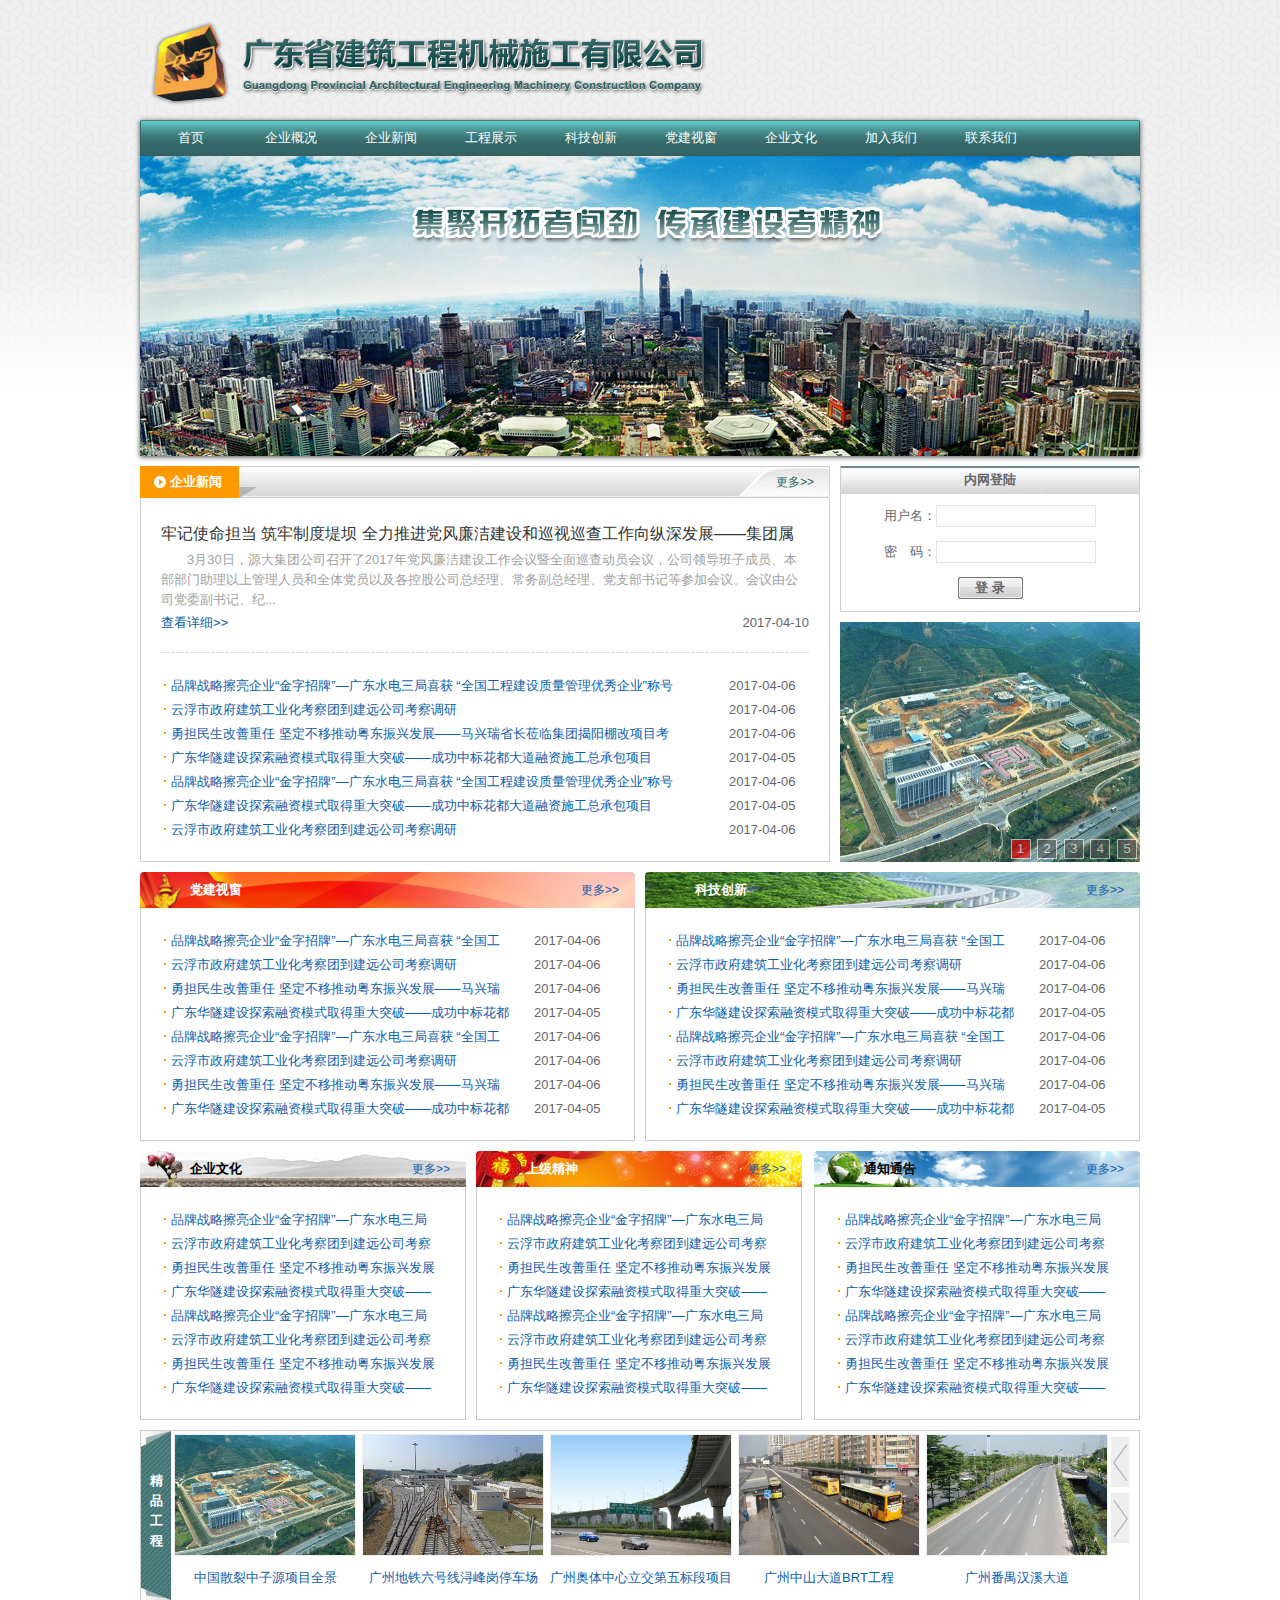
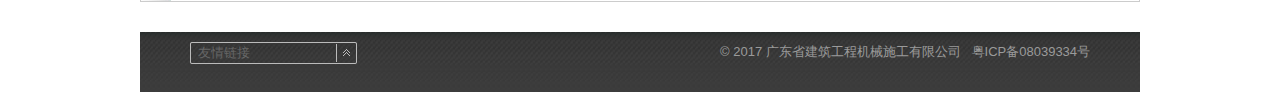
==== index.html @ 7eee15f2 "0510" ====
﻿<!DOCTYPE html>
<html>
<head>
    <title></title>
	<meta charset="utf-8" />
    <link href="css/normalize.css" rel="stylesheet" />
    <link href="css/style.css" rel="stylesheet" />

    <link href="nivoslider/nivo-slider.css" rel="stylesheet" />
    <link href="nivoslider/themes/default/default.css" rel="stylesheet" />
</head>
<body>
    <div class="page_head">
        <div class="logo"><img src="img/logo.png" alt="" /></div>
        <div class="clear"></div>
    </div>

    <div class="page_nav">
        <ul id="nav">
            <li class="li01"><a href="javascript:void();" class="link01">首页</a></li>
            <li class="li01">
                <a href="javascript:void();" class="link01">企业概况</a>
                <ul class="ul02">
                    <li class="li02"><a href="javascript:void();" class="link02">二级导航01</a></li>
                    <li class="li02"><a href="javascript:void();" class="link02">二级导航02</a></li>
                    <li class="li02">
                        <a href="javascript:void();" class="link02">二级导航03</a>
                        <ul class="ul03">
                            <li class="li03"><a href="javascript:void();" class="link03">三级导航01</a></li>
                            <li class="li03"><a href="javascript:void();" class="link03">三级导航02</a></li>
                            <li class="li03"><a href="javascript:void();" class="link03">三级导航03</a></li>
                        </ul>
                    </li>
                    <li class="li02"><a href="javascript:void();" class="link02">二级导航04</a></li>
                </ul>
            </li>
            <li class="li01">
                <a href="javascript:void();" class="link01">企业新闻</a>
                <ul class="ul02">
                    <li class="li02"><a href="javascript:void();" class="link02">二级导航01</a></li>
                    <li class="li02"><a href="javascript:void();" class="link02">二级导航02</a></li>
                    <li class="li02">
                        <a href="javascript:void();" class="link02">二级导航03</a>
                        <ul class="ul03">
                            <li class="li03"><a href="javascript:void();" class="link03">三级导航01</a></li>
                            <li class="li03"><a href="javascript:void();" class="link03">三级导航02</a></li>
                            <li class="li03"><a href="javascript:void();" class="link03">三级导航03</a></li>
                        </ul>
                    </li>
                    <li class="li02"><a href="javascript:void();" class="link02">二级导航04</a></li>
                </ul>
            </li>
            <li class="li01"><a href="javascript:void();" class="link01">工程展示</a></li>
            <li class="li01"><a href="javascript:void();" class="link01">科技创新</a></li>
            <li class="li01"><a href="javascript:void();" class="link01">党建视窗</a></li>
            <li class="li01"><a href="javascript:void();" class="link01">企业文化</a></li>
            <li class="li01"><a href="javascript:void();" class="link01">加入我们</a></li>
            <li class="li01"><a href="javascript:void();" class="link01">联系我们</a></li>
        </ul>
    </div>

    <div class="index_banner theme-default">
        <div id="slider" class="nivoSlider">
            <a href="javascript:void();" class="nivo-imageLink"><img src="img/lad01.jpg" alt="" title="" class="index_bannerimg" /></a>
            <a href="javascript:void();" class="nivo-imageLink"><img src="img/lad02.jpg" alt="" title="" class="index_bannerimg" /></a>
            <a href="javascript:void();" class="nivo-imageLink"><img src="img/lad03.jpg" alt="" title="" class="index_bannerimg" /></a>
        </div>
    </div>

    <div class="wdiv10">
        <div class="col690 f_left">

            <div class="index_part01">
                <div class="index_title01">
                    <h5 class="title01"><span>企业新闻</span></h5>
                    <p class="more"><a href="javascript:void();">更多&gt;&gt;</a></p>
                    <div class="clear"></div>
                </div>

                <div class="index_content01">

                    <div class="index_topnews">
                        <h5><a href="javascript:void();" title="牢记使命担当  筑牢制度堤坝 全力推进党风廉洁建设和巡视巡查工作向纵深发展——集团属下源大集团公司召开2017年党风廉洁建设工作会议">牢记使命担当  筑牢制度堤坝 全力推进党风廉洁建设和巡视巡查工作向纵深发展——集团属下源大集团公司召开2017年党风廉洁建设工作会议</a></h5>
                        <p class="sub">3月30日，源大集团公司召开了2017年党风廉洁建设工作会议暨全面巡查动员会议，公司领导班子成员、本部部门助理以上管理人员和全体党员以及各控股公司总经理、常务副总经理、党支部书记等参加会议。会议由公司党委副书记、纪...</p>
                        <div class="more">
                            <a href="javascript:void();">查看详细&gt;&gt;</a>
                            <span>2017-04-10</span>
                            <div class="clear"></div>
                        </div>
                    </div>

                    <ul class="index_newslist01">
                        <li><span>2017-04-06</span><a href="javascript:void();">品牌战略擦亮企业“金字招牌”—广东水电三局喜获 “全国工程建设质量管理优秀企业”称号</a></li>
                        <li><span>2017-04-06</span><a href="javascript:void();">云浮市政府建筑工业化考察团到建远公司考察调研</a></li>
                        <li><span>2017-04-06</span><a href="javascript:void();">勇担民生改善重任  坚定不移推动粤东振兴发展——马兴瑞省长莅临集团揭阳棚改项目考察调研</a></li>
                        <li><span>2017-04-05</span><a href="javascript:void();">广东华隧建设探索融资模式取得重大突破——成功中标花都大道融资施工总承包项目</a></li>
                        <li><span>2017-04-06</span><a href="javascript:void();">品牌战略擦亮企业“金字招牌”—广东水电三局喜获 “全国工程建设质量管理优秀企业”称号</a></li>
                        <li><span>2017-04-05</span><a href="javascript:void();">广东华隧建设探索融资模式取得重大突破——成功中标花都大道融资施工总承包项目</a></li>
                        <li><span>2017-04-06</span><a href="javascript:void();">云浮市政府建筑工业化考察团到建远公司考察调研</a></li>
                    </ul>

                </div>
            </div>

        </div>

        <div class="col300 f_right">

            <div class="login">
                <div class="title01">内网登陆</div>
                <form action="internal/chk.asp?a=login" method="post" target="_blank"><div class="lable">用户名：<input type="text" name="username" class="input"></div><div class="lable">密　码：<input type="password" name="password" class="input"></div><div class="lable"><input type="submit" value="登 录" class="button"></div></form>
            </div>

            <div id="flash_slider">
                <div class="viewport">
                    <ul class="overview">
                        <li><a href="javascript:void();"><img src="Upload/p1.jpg" alt=""><span>中国散裂中子源项目全景</span></a></li>
                        <li><a href="javascript:void();"><img src="Upload/p2.jpg" alt=""><span>广州地铁六号线浔峰岗停车场</span></a></li>
                        <li><a href="javascript:void();"><img src="Upload/p3.jpg" alt=""><span>广州奥体中心立交第五标段项目</span></a></li>
                        <li><a href="javascript:void();"><img src="Upload/p4.jpg" alt=""><span>广州中山大道BRT工程</span></a></li>
                        <li><a href="javascript:void();"><img src="Upload/p6.jpg" alt=""><span>广州番禺汉溪大道</span></a></li>
                    </ul>
                </div>
                <ul class="bullets">
                    <li><a href="#" class="bullet active" data-slide="0">1</a></li>
                    <li><a href="#" class="bullet" data-slide="1">2</a></li>
                    <li><a href="#" class="bullet" data-slide="2">3</a></li>
                    <li><a href="#" class="bullet" data-slide="3">4</a></li>
                    <li><a href="#" class="bullet" data-slide="4">5</a></li>
                </ul>
            </div>

        </div>

        <div class="clear"></div>
    </div>

    <div class="wdiv10">
        <div class="col485 f_left">
            <div class="index_part01">
                <div class="index_title02">
                    <h5 class="title01"><span>党建视窗</span></h5>
                    <p class="more"><a href="javascript:void();">更多&gt;&gt;</a></p>
                    <div class="clear"></div>
                </div>
                <div class="index_content01">
                    <ul class="index_newslist02">
                        <li><span>2017-04-06</span><a href="javascript:void();">品牌战略擦亮企业“金字招牌”—广东水电三局喜获 “全国工程建设质量管理优秀企业”称号</a></li>
                        <li><span>2017-04-06</span><a href="javascript:void();">云浮市政府建筑工业化考察团到建远公司考察调研</a></li>
                        <li><span>2017-04-06</span><a href="javascript:void();">勇担民生改善重任  坚定不移推动粤东振兴发展——马兴瑞省长莅临集团揭阳棚改项目考察调研</a></li>
                        <li><span>2017-04-05</span><a href="javascript:void();">广东华隧建设探索融资模式取得重大突破——成功中标花都大道融资施工总承包项目</a></li>
                        <li><span>2017-04-06</span><a href="javascript:void();">品牌战略擦亮企业“金字招牌”—广东水电三局喜获 “全国工程建设质量管理优秀企业”称号</a></li>
                        <li><span>2017-04-06</span><a href="javascript:void();">云浮市政府建筑工业化考察团到建远公司考察调研</a></li>
                        <li><span>2017-04-06</span><a href="javascript:void();">勇担民生改善重任  坚定不移推动粤东振兴发展——马兴瑞省长莅临集团揭阳棚改项目考察调研</a></li>
                        <li><span>2017-04-05</span><a href="javascript:void();">广东华隧建设探索融资模式取得重大突破——成功中标花都大道融资施工总承包项目</a></li>
                    </ul>
                </div>
            </div>
        </div>

        <div class="col485 f_right">
            <div class="index_part01">
                <div class="index_title02 index_title_kejichuangxin">
                    <h5 class="title01"><span>科技创新</span></h5>
                    <p class="more"><a href="javascript:void();">更多&gt;&gt;</a></p>
                    <div class="clear"></div>
                </div>
                <div class="index_content01">
                    <ul class="index_newslist02">
                        <li><span>2017-04-06</span><a href="javascript:void();">品牌战略擦亮企业“金字招牌”—广东水电三局喜获 “全国工程建设质量管理优秀企业”称号</a></li>
                        <li><span>2017-04-06</span><a href="javascript:void();">云浮市政府建筑工业化考察团到建远公司考察调研</a></li>
                        <li><span>2017-04-06</span><a href="javascript:void();">勇担民生改善重任  坚定不移推动粤东振兴发展——马兴瑞省长莅临集团揭阳棚改项目考察调研</a></li>
                        <li><span>2017-04-05</span><a href="javascript:void();">广东华隧建设探索融资模式取得重大突破——成功中标花都大道融资施工总承包项目</a></li>
                        <li><span>2017-04-06</span><a href="javascript:void();">品牌战略擦亮企业“金字招牌”—广东水电三局喜获 “全国工程建设质量管理优秀企业”称号</a></li>
                        <li><span>2017-04-06</span><a href="javascript:void();">云浮市政府建筑工业化考察团到建远公司考察调研</a></li>
                        <li><span>2017-04-06</span><a href="javascript:void();">勇担民生改善重任  坚定不移推动粤东振兴发展——马兴瑞省长莅临集团揭阳棚改项目考察调研</a></li>
                        <li><span>2017-04-05</span><a href="javascript:void();">广东华隧建设探索融资模式取得重大突破——成功中标花都大道融资施工总承包项目</a></li>
                    </ul>
                </div>
            </div>
        </div>

        <div class="clear"></div>
    </div>

    <div class="wdiv10">
        <div class="col320 f_left">
            <div class="index_part01">
                <div class="index_title02 index_title_qiyewenhua">
                    <h5 class="title01"><span>企业文化</span></h5>
                    <p class="more"><a href="javascript:void();">更多&gt;&gt;</a></p>
                    <div class="clear"></div>
                </div>
                <div class="index_content01">
                    <ul class="index_newslist03">
                        <li><a href="javascript:void();">品牌战略擦亮企业“金字招牌”—广东水电三局喜获 “全国工程建设质量管理优秀企业”称号</a></li>
                        <li><a href="javascript:void();">云浮市政府建筑工业化考察团到建远公司考察调研</a></li>
                        <li><a href="javascript:void();">勇担民生改善重任  坚定不移推动粤东振兴发展——马兴瑞省长莅临集团揭阳棚改项目考察调研</a></li>
                        <li><a href="javascript:void();">广东华隧建设探索融资模式取得重大突破——成功中标花都大道融资施工总承包项目</a></li>
                        <li><a href="javascript:void();">品牌战略擦亮企业“金字招牌”—广东水电三局喜获 “全国工程建设质量管理优秀企业”称号</a></li>
                        <li><a href="javascript:void();">云浮市政府建筑工业化考察团到建远公司考察调研</a></li>
                        <li><a href="javascript:void();">勇担民生改善重任  坚定不移推动粤东振兴发展——马兴瑞省长莅临集团揭阳棚改项目考察调研</a></li>
                        <li><a href="javascript:void();">广东华隧建设探索融资模式取得重大突破——成功中标花都大道融资施工总承包项目</a></li>
                    </ul>
                </div>
            </div>
        </div>

        <div class="col320 f_left_2">
            <div class="index_part01">
                <div class="index_title02 index_title_shangjijingshen">
                    <h5 class="title01"><span>上级精神</span></h5>
                    <p class="more"><a href="javascript:void();">更多&gt;&gt;</a></p>
                    <div class="clear"></div>
                </div>
                <div class="index_content01">
                    <ul class="index_newslist03">
                        <li><a href="javascript:void();">品牌战略擦亮企业“金字招牌”—广东水电三局喜获 “全国工程建设质量管理优秀企业”称号</a></li>
                        <li><a href="javascript:void();">云浮市政府建筑工业化考察团到建远公司考察调研</a></li>
                        <li><a href="javascript:void();">勇担民生改善重任  坚定不移推动粤东振兴发展——马兴瑞省长莅临集团揭阳棚改项目考察调研</a></li>
                        <li><a href="javascript:void();">广东华隧建设探索融资模式取得重大突破——成功中标花都大道融资施工总承包项目</a></li>
                        <li><a href="javascript:void();">品牌战略擦亮企业“金字招牌”—广东水电三局喜获 “全国工程建设质量管理优秀企业”称号</a></li>
                        <li><a href="javascript:void();">云浮市政府建筑工业化考察团到建远公司考察调研</a></li>
                        <li><a href="javascript:void();">勇担民生改善重任  坚定不移推动粤东振兴发展——马兴瑞省长莅临集团揭阳棚改项目考察调研</a></li>
                        <li><a href="javascript:void();">广东华隧建设探索融资模式取得重大突破——成功中标花都大道融资施工总承包项目</a></li>
                    </ul>
                </div>
            </div>
        </div>

        <div class="col320 f_right">
            <div class="index_part01">
                <div class="index_title02 index_title_tongzhitonggao">
                    <h5 class="title01"><span>通知通告</span></h5>
                    <p class="more"><a href="javascript:void();">更多&gt;&gt;</a></p>
                    <div class="clear"></div>
                </div>
                <div class="index_content01">
                    <ul class="index_newslist03">
                        <li><a href="javascript:void();">品牌战略擦亮企业“金字招牌”—广东水电三局喜获 “全国工程建设质量管理优秀企业”称号</a></li>
                        <li><a href="javascript:void();">云浮市政府建筑工业化考察团到建远公司考察调研</a></li>
                        <li><a href="javascript:void();">勇担民生改善重任  坚定不移推动粤东振兴发展——马兴瑞省长莅临集团揭阳棚改项目考察调研</a></li>
                        <li><a href="javascript:void();">广东华隧建设探索融资模式取得重大突破——成功中标花都大道融资施工总承包项目</a></li>
                        <li><a href="javascript:void();">品牌战略擦亮企业“金字招牌”—广东水电三局喜获 “全国工程建设质量管理优秀企业”称号</a></li>
                        <li><a href="javascript:void();">云浮市政府建筑工业化考察团到建远公司考察调研</a></li>
                        <li><a href="javascript:void();">勇担民生改善重任  坚定不移推动粤东振兴发展——马兴瑞省长莅临集团揭阳棚改项目考察调研</a></li>
                        <li><a href="javascript:void();">广东华隧建设探索融资模式取得重大突破——成功中标花都大道融资施工总承包项目</a></li>
                    </ul>
                </div>
            </div>
        </div>

        <div class="clear"></div>
    </div>

    <div id="index_project" class="wdiv10">
        <div class="more">
            <a href="javascript:void();">精品工程</a>
        </div>
        <div id="product_carousel">
            <div class="viewport">
                <ul class="overview">
                    <li><a href="javascript:void();"><img src="Upload/p1.jpg" alt=""><span>中国散裂中子源项目全景</span></a></li>
                    <li><a href="javascript:void();"><img src="Upload/p2.jpg" alt=""><span>广州地铁六号线浔峰岗停车场</span></a></li>
                    <li><a href="javascript:void();"><img src="Upload/p3.jpg" alt=""><span>广州奥体中心立交第五标段项目</span></a></li>
                    <li><a href="javascript:void();"><img src="Upload/p4.jpg" alt=""><span>广州中山大道BRT工程</span></a></li>
                    <li><a href="javascript:void();"><img src="Upload/p6.jpg" alt=""><span>广州番禺汉溪大道</span></a></li>
                </ul>
            </div>
            <div class="product_btn">
                <a class="buttons prev" href="javascript:void();"></a>
                <a class="buttons next" href="javascript:void();"></a>
            </div>
            <div class="clear"></div>
        </div>
        <div class="clear"></div>
    </div>

    <div class="page_footer">
        <div class="wdiv">
            <div class="footerLink">
                <span>友情链接</span>
                <div class="footerLinkCon" style="display: none;">
                    <ul>
                        <li>
                            <a href="http://www.gdinst.com/" target="_blank">广东省工业设备安装公司</a>
                        </li>

                        <li>
                            <a href="http://www.coc.gov.cn/" target="_blank">住房和城乡建设部中国建造师网</a>
                        </li>

                        <li>
                            <a href="http://www.gdrst.gov.cn/" target="_blank">广东省人力资源和社会保障厅</a>
                        </li>

                        <li>
                            <a href="http://www.pinganka.com/" target="_blank">广东省建筑业协会平安卡管理系统</a>
                        </li>

                        <li>
                            <a href="http://www.gzcc.gov.cn/" target="_blank">广州城市建设</a>
                        </li>

                        <li>
                            <a href="http://www.gzlss.gov.cn/sbjjzx/" target="_blank">广州市社会保险基金管理中心</a>
                        </li>

                        <li>
                            <a href="http://www.gdsi.gov.cn/html/" target="_blank">广东省社会保险基金管理局</a>
                        </li>

                        <li>
                            <a href="http://www.gdkszx.com.cn/" target="_blank">广东省专业技术资格考试中心</a>
                        </li>

                        <li>
                            <a href="http://www.gzmcg.com/" target="_blank">广州市建筑集团有限公司</a>
                        </li>

                        <li>
                            <a href="http://www.gdcic.net/" target="_blank">广东建设信息网</a>
                        </li>

                        <li>
                            <a href="http://www.gdceg.com/" target="_blank">广东省建筑工程集团有限公司</a>
                        </li>

                        <li>
                            <a href="http://219.136.222.219/cms/wz/view/index.jsp?siteId=1" target="_blank">广州建设工程交易中心</a>
                        </li>

                        <li>
                            <a href="http://www.gdmgolf.com/" target="_blank">高尔夫专业建造公司</a>
                        </li>
                    </ul>
                </div>
            </div>
            <div class="copyright">
                &copy; 2017 广东省建筑工程机械施工有限公司 &nbsp; <a href="http://www.miitbeian.gov.cn/" style="color:#9a9a9a" target="_blank">粤ICP备08039334号</a>
            </div>
            <div class="clear"></div>
        </div>
    </div>


    <script type="text/javascript" src="js/jquery.min.js"></script>
    <script src="nivoslider/jquery.nivo.slider.js"></script>
    <script type="text/javascript" src="js/jquery.tinycarousel.js"></script>
    <script type="text/javascript" src="js/fun.js"></script>

    <script type="text/javascript" src="js/index.js"></script>
</body>
</html>
---- css/style.css ----
﻿/*! Product by Wu Jun Xing */

body, div, dl, dt, dd, ul, ol, li, h1, h2, h3, h4, h5, h6, form, input, textarea, p, th, td, span{ margin:0; padding:0;}
body{font-family: Arial,"Microsoft YaHei","微软雅黑","宋体"; font-size:13px; line-height:2; color:#666; background-color:White;}
body{background-image:url(../img/bg.jpg); background-position:left top; background-repeat:repeat-x;}
a{text-decoration:none; color:#0D5EAD;}
a:hover{ text-decoration:underline; }

img {border:0;}
table, img, hr, .mceItemAnchor {cursor:default}
table td, table th {cursor:text}
ins {border-bottom:1px solid green; text-decoration: none; color:green}
del {color:red; text-decoration:line-through}
cite {border-bottom:1px dashed blue}
acronym {border-bottom:1px dotted #CCC; cursor:help}
abbr {border-bottom:1px dashed #CCC; cursor:help}
li {list-style: none outside none;}
table {border-collapse: collapse;border-spacing:0;}

.clear{ clear:both;}
.wdiv{ width:1000px; margin:0px auto;}
.wdiv10{ width:1000px; margin:10px auto;}
.f_left{float:left;}
.f_right{float:right;}
.f_left20{float:left; margin-left:20px;}
.f_left_2{float:left; margin-left:10px;}

.page_head{
    width:1000px; height:120px; margin:0 auto;
}
.page_head .logo{
    float:left; height:100px; padding-top:10px;
}
.page_head .logo img{
    height:100px;
}
.page_head .links{
    float:right; border:1px solid #dedede; border-top:none; background-color:#fff; padding:0 10px;
    border-radius:0px 0px 10px 12px;
}
.page_head .links a,.page_head .links span{
    margin:0 2px; font-size:12px;
}
.page_head .links a{
    color:#9a9a9a;
}
.page_head .links span{
    color:#aaa;
}

.page_nav{
    width:1000px; height:36px; margin:0 auto; background-color:#336666;
    background-image:url(../img/nav.jpg); box-shadow:0px 1px 5px 0px #4a4a4a;
}
#nav{
    display:block; z-index:99; margin-left:1px;
}
#nav .ul02{
    display:none; position:absolute; left:0px; top:36px; z-index:100; padding:10px 0px;
    background-color:#386c6c;
}
#nav .ul03{
    display:none; position:absolute; left:110px; top:0px; z-index:101;
    background-color:#4c8080;
}
#nav .li01{
    display:block; height:36px; width:100px; float:left; position:relative;
}
#nav .link01{
    display:block; height:36px; width:100px; color:#fff; font-size:13px; text-align:center; line-height:36px;
}
#nav .link01:hover{
    color:#ff9900; text-decoration:none; background-color:#336666;
}
#nav .li02{
    display:block; height:30px; width:110px; position:relative;
}
#nav .link02{
    display:block; height:30px; width:100px; padding-left:10px; overflow:hidden; color:#fff; font-size:12px; line-height:30px;
}
#nav .link02:hover{
    background-color:#4c8080;
}
#nav .link02_hover{
    background-color:#4c8080;
}
#nav .li03{
    display:block; width:110px; height:30px;
}
#nav .link03{
    display:block; width:100px; height:30px; padding-left:10px; overflow:hidden; color:#fff; font-size:12px; line-height:30px;
}
#nav .link03:hover{
}

.page_footer{
    width:1000px; background-color:#2a2a2a; margin:0 auto; padding-bottom:20px; margin-top:30px;
    background-image:url(../img/footer_bg.jpg);
}

.page_footer .footerLink{
    width:167px; height:22px; line-height:22px; background:url(../img/footerlinks.png) no-repeat; float:left; margin-left:50px; margin-top:10px; position:relative; z-index:199; cursor:pointer;
}
.footerLink span{ padding-left:8px;}
.footerLinkCon{ width:143px; padding:12px; background:#fff; border:1px solid #e7e7e7; border-radius:2px; position:absolute; bottom:22px; left:0; display:none; }
.footerLinkCon a{ display:inline-block; width:143px; font:12px/18px "微软雅黑"; color:#336666; padding:3px 0 3px 10px; background:url(../img/list01.png) no-repeat left 10px; }
.footerLinkCon a:hover{ color:#ff9900; background:url(../img/list01_on.png) no-repeat left 10px}

.page_footer .copyright{
    width:400px; height:40px; float:right; line-height:40px; color:#9a9a9a; margin-right:20px;
}


/* index */
.index_banner{
    width:1000px; height:300px; margin:0 auto;
}
.index_bannerimg{
    width:1000px; height:300px;
}

.col690{
    width:690px;
}
.col300{
    width:300px;
}
.col485{
    width:480px;
}
.col485{
    width:495px;
}
.col320{
    width:326px;
}

.index_part01{
}
.index_title01{
    height:32px; position:relative;
    background-image:url(../img/title01_02.jpg); background-position:right bottom; background-repeat:repeat-x;
}
.index_title01 .title01{
    display:block; float:left; padding-left:10px; padding-right:40px; height:32px; color:#ffffff; font-weight:bold; font-size:13px; line-height:32px;
    background-image:url(../img/title01_01.jpg); background-position:right bottom; background-repeat:no-repeat;
}
.index_title01 .title01 span{
    display:block; height:32px; padding-left:20px; background-image:url(../img/title01_01.jpg); background-position:left center;
}
.index_title01 .more{
    display:block; float:right; margin-right:16px;
}
.index_title01 .more a{
    font-size:12px;  line-height:32px; display:block; color:#336666;
}
.index_content01{
    padding:20px; border:1px solid #ccc; border-top:none;
}

.index_title02{
    height:36px;
    background-image: url(../img/title02.jpg);
    background-position: left bottom;
    background-repeat: repeat-x;
    border-radius:4px 4px 0 0;
    border-bottom:none;
}
.index_title02 .title01{
    display:block; float:left; padding-left:10px; padding-right:40px; height:36px; color:#fff; font-weight:bold; font-size:13px; line-height:36px;
}
.index_title02 .title01 span{
    display:block; height:36px; padding-left:40px;
}
.index_title02 .more{
    display:block; float:right; margin-right:16px;
}
.index_title02 .more a{
    font-size:12px;  line-height:36px; display:block;
}
.index_title_kejichuangxin{
    background-image: url(../img/title_kejichuangxin.jpg);
}
.index_title_qiyewenhua{
    background-image: url(../img/title_qiyewenhua.jpg);
}
.index_title_qiyewenhua .title01 span{
    color:#000;
}
.index_title_shangjijingshen{
    background-image: url(../img/title_shangjijingshen.jpg);
}
.index_title_tongzhitonggao{
    background-image: url(../img/title_tongzhitonggao.jpg);
}
.index_title_tongzhitonggao .title01 span{
    color:#000;
}


.index_topnews{
    border-bottom:1px dashed #cedbe4; padding-bottom:16px; margin-bottom:20px;
}
.index_topnews h5{
    height:32px; overflow:hidden; 
}
.index_topnews h5 a{
    line-height:32px; font-size:16px; color:#333; font-weight:normal;
}
.index_topnews .sub{
    height:60px; line-height:20px; text-indent:2em; color:#a0a0a0;
}
.index_topnews .more{
    height:26px; line-height:26px;
}
.index_topnews .more a{
    display:block; float:left;
}
.index_topnews .more span{
    display:block; float:right;
}

.index_newslist01{

}
.index_newslist01 li{
    height:24px; padding-left:10px; overflow:hidden; background-image:url(../img/list_point.gif); background-position:left top; background-repeat:no-repeat;
}
.index_newslist01 span{
    display:block; width:80px; height:24px; overflow:hidden; float:right;
}
.index_newslist01 a{
    display:block; width:510px; height:24px; overflow:hidden; float:left; 
}

.index_newslist02{

}
.index_newslist02 li{
    height:24px; padding-left:10px; overflow:hidden; background-image:url(../img/list_point.gif); background-position:left top; background-repeat:no-repeat;
}
.index_newslist02 span{
    display:block; width:80px; height:24px; overflow:hidden; float:right;
}
.index_newslist02 a{
    display:block; width:340px; height:24px; overflow:hidden; float:left; 
}

.index_newslist03{

}
.index_newslist03 li{
    height:24px; padding-left:10px; overflow:hidden; background-image:url(../img/list_point.gif); background-position:left top; background-repeat:no-repeat;
}
.index_newslist03 a{
    display:block; width:265px; height:24px; overflow:hidden; float:left; 
}

/* log in */
.login{
    border:1px solid #ccc; border-top:none;
}
.login .title01{
    height:28px; line-height:28px; font-weight:bold; color:#666; text-align:center;
    background:url(../img/title_login.jpg) repeat-x;
}
.login .lable{
    margin: 7px 0px;
    text-align: center;
    color: #666;
    line-height: 29px;
}
.login .input{
    width: 158px;
    height: 20px;
    border: 1px solid #E3E3E3;
    color: #666;
}
.login .button{
    background: url(../img/form_but.gif) no-repeat;
    width: 65px;
    height: 22px;
    border: none;
    font-weight: bold;
    color: #666;
    margin-bottom: 5px;
    line-height: 22px;
}

/* flash */
#flash_slider{
    width:300px; height:240px; margin-top:10px; position:relative;
}
#flash_slider .viewport {
        position:relative; width:300px; height:240px; overflow:hidden;
    }
    #flash_slider .overview{
        position:absolute; left:0px; top:0px;
    }
    #flash_slider .overview li{
        display:block; width:300px; height:240px; overflow:hidden; float:left; text-align:center;
    }
    #flash_slider .overview li img{
        display:block; width:300px; height:240px;
    }
    #flash_slider .bullets{
        position:absolute; right:0px; bottom:0px;
    }
    #flash_slider .bullets li{
        display:inline-block; margin-right:3px;
        /* for IE */
  filter:alpha(opacity=60);
  /* CSS3 standard */
  opacity:0.6;
    }
    #flash_slider .bullets li a{
        display:inline-block; width:18px; height:18px; text-align:center; background-color:#555; line-height:18px;
        border:1px solid #fff; color:#fff;
    }
    #flash_slider .bullets li .active{
        background-color:red;
    }
/*product*/
#index_project {
    width:998px; border:1px solid #ccc;
}
#index_project .more{
    float:left; width:30px; height:170px;
    background-image:url(../img/iproject.jpg);
    background-position:right center; background-repeat:no-repeat;
}
#index_project .more a{
    display:block; width:20px; padding:0px 5px; margin-top:40px; color:#fff; line-height:20px; text-align:center; font-weight:bold;
}
#product_carousel{
    float:left; width:968px; overflow:hidden;
}
    #product_carousel .viewport {
        float:left; position:relative; width:940px; height:170px; overflow:hidden;
    }
    #product_carousel .overview{
        position:absolute; left:0px; top:0px;
    }
    #product_carousel .overview li{
        display:block; width:182px; height:160px; padding:3px;overflow:hidden; float:left; text-align:center;
    }
    #product_carousel .overview li img{
        width:180px; height:120px; border:1px solid #eee;
    }
    #product_carousel .product_btn {
        float:left; width:18px; margin-top:6px;
    }
    #product_carousel .product_btn .prev{
        display:block; width:18px; height:50px; background-color:#eee;
        background-image:url(../img/icon_prev.png); background-position:center center; background-repeat:no-repeat;
    }
        #product_carousel .product_btn .prev:hover {
            background-image:url(../img/icon_prev_on.png);
        }
    #product_carousel .product_btn .next{
        display:block; width:18px; height:50px; background-color:#eee; margin-top:6px;
        background-image:url(../img/icon_next.png); background-position:center center; background-repeat:no-repeat;
    }
        #product_carousel .product_btn .next:hover{
            background-image:url(../img/icon_next_on.png);
        }


.inner_nav{
    width:1000px; margin:20px auto; padding:6px 0px; height:26px; border-bottom:1px solid #CCC;
}
.inner_nav a,.inner_nav span{
    display:inline-block; height:26px; line-height:26px; color:#666; font-size:13px; margin-right:10px;
}
.inner_nav a:hover,.inner_nav .cur{
    color:#ff9900;
}
.inner_nav .index{
    padding-left:20px; background-image:url(../img/icon_home.jpg); background-position:left center; background-repeat:no-repeat;
}

.col_inner01{
    width:216px; float:left;
}
.col_inner02{
    width:760px; float:right;
}
.smenu{

}
.smenu h3{
    width: 216px;
    height: 52px;
    line-height: 55px;
    background: url(../img/smenu_01.jpg);
    background-position:center top;
    font-size: 22px;
    font-weight: normal;
    text-indent: 50px;
    color: #fff;
}
.smenu .list{
    width: 216px;
    height: auto;
    background: url(../img/smenu_03.jpg) repeat-y;
}
.smenu .list li{
    width: 178px;
    height: 42px;
    margin: auto;
}
.smenu .list li a{
    width: 100%;
    height: 42px;
    font-size: 14px;
    color: #555555;
    background: url(../img/sibar.png) 0px -42px;
    text-indent: 5px;
    line-height: 42px;
    display: block;
    text-decoration: none;
}
.smenu .list li .cur,.smenu .list li a:hover{
    background: url(../img/sibar.png) 0px 0px;
    color: #39665f;
}
.smenu .bot{
    height:20px; background: url(../img/smenu_04.jpg) center bottom no-repeat;
}

.inner_html{

}

.inner_project{
    width:760px; overflow:hidden;
}
.inner_project_content{
    width:800px;
}
.inner_project_content .item{
    width:240px; margin-right:10px; float:left; border:1px solid #ccc; padding:1px;
    height:196px; overflow:hidden; margin-bottom:20px;
}
.inner_project_content .cover01{
    width:240px; height:160px;
}
.inner_project_content .cover01 img{
    width:240px; height:160px; cursor:pointer;
}
.inner_project_content .title01{
    padding:8px; line-height:18px; text-align:center; height:18px; overflow:hidden;
}

.paging{height:50px; padding-top:15px; line-height:50px; text-align:center; overflow:hidden;} 
.paging a{padding:5px 10px; background:#f5f5f5; color:#6a6a6a; margin-right:5px; text-decoration:none;}
.paging a:hover,.paging a.checka{background:#336666; color:#fff;}

.newslist{
    background-color:#ececec;
}
.newslist .item{
    border:1px solid #fff; background-color:#f3f3ef;
}
.newslist .item_w{
    padding-bottom:30px; background-image:url(../img/newslist_bg.jpg); background-position:center bottom; background-repeat:no-repeat;
}
.newslist .p1{
    padding:18px;
    float:left;
    width:578px;
    height:66px;
    overflow:hidden;
}
.newslist .n_title{
    height:22px;
    line-height:22px;
    overflow:hidden;
    cursor: pointer;
}
.newslist .n_title a{
    color:#336666;
    font-size:14px;
    font-weight:bold;
}
.newslist .n_title a:hover{
    color:#ff9900;
}
.newslist .n_content{
    height:43px;
    margin-top:5px;
    overflow:hidden;
    cursor:pointer;
    line-height:20px;
    text-indent:2em;
}
.newslist .n_content a{
    color:#999;
    line-height:20px;
}

.newslist .p2{
    background:#c1d1d1;
    color:#336666;
    float:right;
    font-family:Georgia;
    font-size:18px;
    text-align:center;
    padding:34px 0px;
    width:140px;
}


.newscontent{

}
.newscontent .date{
    width:75px; float:left; text-align:center;
}
.newscontent .date div{
    height:72px; font-size:36px; line-height:72px; font-family:Georgia; color:#fff; background-color:#477575;
}
.newscontent .date span{
    display:block; font-size:14px; font-family:Georgia; color:#fff; background-color:#ff9900;
}
.newscontent .detail{
    width:660px; float:right;
}
.newscontent .newstitle{
    font-size: 16px;
    margin-bottom: 5px;
}
.newscontent .source{
    color:#555;
}
.newscontent .source span{
    margin-right:15px;
}
.newscontent .textcontent{
    margin-top:30px;
}
---- nivoslider/themes/default/default.css ----
/*
Skin Name: Nivo Slider Default Theme
Skin URI: http://nivo.dev7studios.com
Description: The default skin for the Nivo Slider.
Version: 1.3
Author: Gilbert Pellegrom
Author URI: http://dev7studios.com
Supports Thumbs: true
*/

.theme-default .nivoSlider {
	position:relative;
	background:#fff url(loading.gif) no-repeat 50% 50%;
    margin-bottom:10px;
    -webkit-box-shadow: 0px 1px 5px 0px #4a4a4a;
    -moz-box-shadow: 0px 1px 5px 0px #4a4a4a;
    box-shadow: 0px 1px 5px 0px #4a4a4a;
}
.theme-default .nivoSlider img {
	position:absolute;
	top:0px;
	left:0px;
	display:none;
}
.theme-default .nivoSlider a {
	border:0;
	display:block;
}

.theme-default .nivo-controlNav {
	text-align: center;
	padding: 20px 0;
}
.theme-default .nivo-controlNav a {
	display:inline-block;
	width:22px;
	height:22px;
	background:url(bullets.png) no-repeat;
	text-indent:-9999px;
	border:0;
	margin: 0 2px;
}
.theme-default .nivo-controlNav a.active {
	background-position:0 -22px;
}

.theme-default .nivo-directionNav a {
	display:block;
	width:30px;
	height:30px;
	background:url(arrows.png) no-repeat;
	text-indent:-9999px;
	border:0;
	opacity: 0;
	-webkit-transition: all 200ms ease-in-out;
    -moz-transition: all 200ms ease-in-out;
    -o-transition: all 200ms ease-in-out;
    transition: all 200ms ease-in-out;
}
.theme-default:hover .nivo-directionNav a { opacity: 1; }
.theme-default a.nivo-nextNav {
	background-position:-30px 0;
	right:15px;
}
.theme-default a.nivo-prevNav {
	left:15px;
}

.theme-default .nivo-caption {
    font-family: Helvetica, Arial, sans-serif;
}
.theme-default .nivo-caption a {
    color:#fff;
    border-bottom:1px dotted #fff;
}
.theme-default .nivo-caption a:hover {
    color:#fff;
}

.theme-default .nivo-controlNav.nivo-thumbs-enabled {
	width: 100%;
}
.theme-default .nivo-controlNav.nivo-thumbs-enabled a {
	width: auto;
	height: auto;
	background: none;
	margin-bottom: 5px;
}
.theme-default .nivo-controlNav.nivo-thumbs-enabled img {
	display: block;
	width: 120px;
	height: auto;
}
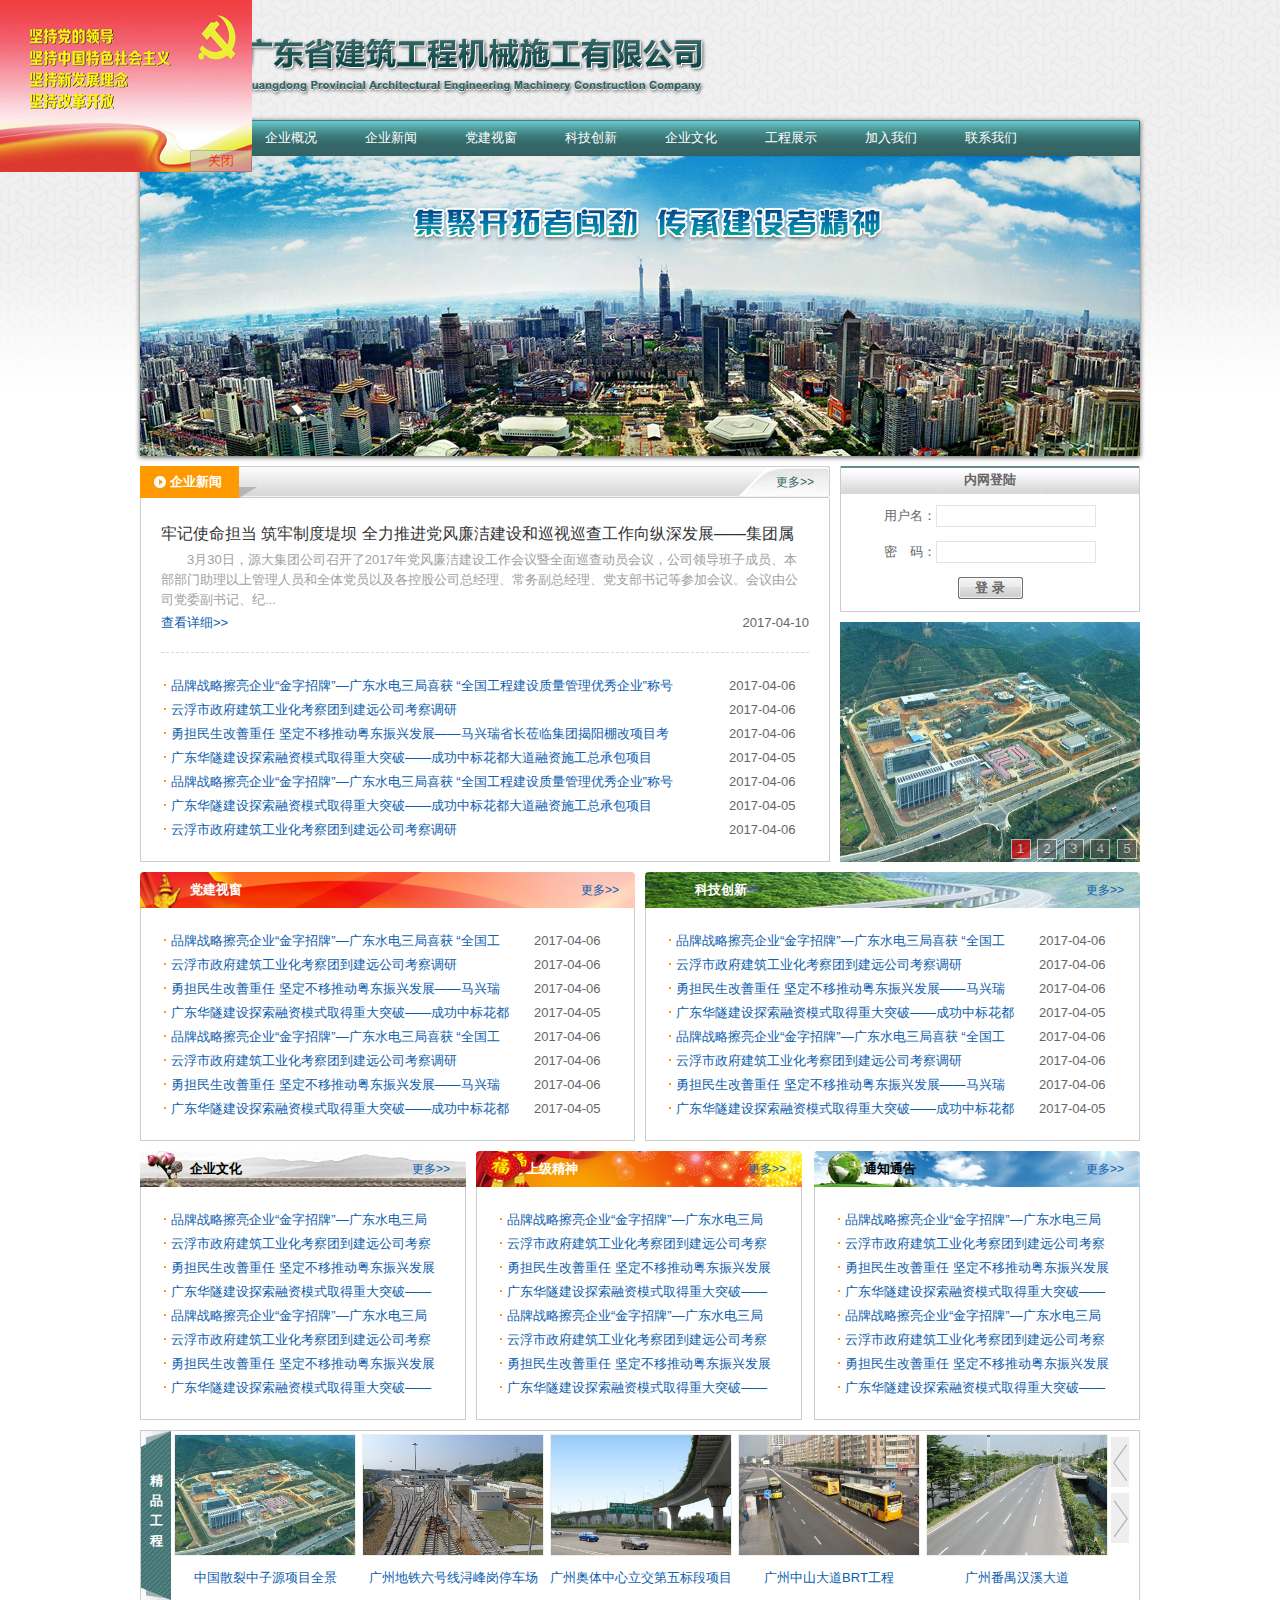
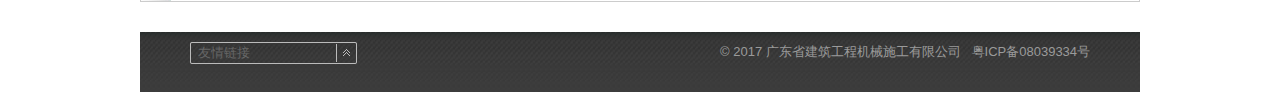
==== commit a265e7c6: "0518" ====
--- a/index.html
+++ b/index.html
@@ -20,7 +20,7 @@
             <li class="li01"><a href="javascript:void();" class="link01">首页</a></li>
             <li class="li01">
                 <a href="javascript:void();" class="link01">企业概况</a>
-                <ul class="ul02">
+                <!--<ul class="ul02">
                     <li class="li02"><a href="javascript:void();" class="link02">二级导航01</a></li>
                     <li class="li02"><a href="javascript:void();" class="link02">二级导航02</a></li>
                     <li class="li02">
@@ -32,28 +32,13 @@
                         </ul>
                     </li>
                     <li class="li02"><a href="javascript:void();" class="link02">二级导航04</a></li>
-                </ul>
+                </ul>-->
             </li>
-            <li class="li01">
-                <a href="javascript:void();" class="link01">企业新闻</a>
-                <ul class="ul02">
-                    <li class="li02"><a href="javascript:void();" class="link02">二级导航01</a></li>
-                    <li class="li02"><a href="javascript:void();" class="link02">二级导航02</a></li>
-                    <li class="li02">
-                        <a href="javascript:void();" class="link02">二级导航03</a>
-                        <ul class="ul03">
-                            <li class="li03"><a href="javascript:void();" class="link03">三级导航01</a></li>
-                            <li class="li03"><a href="javascript:void();" class="link03">三级导航02</a></li>
-                            <li class="li03"><a href="javascript:void();" class="link03">三级导航03</a></li>
-                        </ul>
-                    </li>
-                    <li class="li02"><a href="javascript:void();" class="link02">二级导航04</a></li>
-                </ul>
-            </li>
+            <li class="li01"><a href="javascript:void();" class="link01">企业新闻</a></li>
+            <li class="li01"><a href="javascript:void();" class="link01">党建视窗</a></li>
+            <li class="li01"><a href="javascript:void();" class="link01">科技创新</a></li>
+            <li class="li01"><a href="javascript:void();" class="link01">企业文化</a></li>
             <li class="li01"><a href="javascript:void();" class="link01">工程展示</a></li>
-            <li class="li01"><a href="javascript:void();" class="link01">科技创新</a></li>
-            <li class="li01"><a href="javascript:void();" class="link01">党建视窗</a></li>
-            <li class="li01"><a href="javascript:void();" class="link01">企业文化</a></li>
             <li class="li01"><a href="javascript:void();" class="link01">加入我们</a></li>
             <li class="li01"><a href="javascript:void();" class="link01">联系我们</a></li>
         </ul>
@@ -114,11 +99,11 @@
             <div id="flash_slider">
                 <div class="viewport">
                     <ul class="overview">
-                        <li><a href="javascript:void();"><img src="Upload/p1.jpg" alt=""><span>中国散裂中子源项目全景</span></a></li>
-                        <li><a href="javascript:void();"><img src="Upload/p2.jpg" alt=""><span>广州地铁六号线浔峰岗停车场</span></a></li>
-                        <li><a href="javascript:void();"><img src="Upload/p3.jpg" alt=""><span>广州奥体中心立交第五标段项目</span></a></li>
-                        <li><a href="javascript:void();"><img src="Upload/p4.jpg" alt=""><span>广州中山大道BRT工程</span></a></li>
-                        <li><a href="javascript:void();"><img src="Upload/p6.jpg" alt=""><span>广州番禺汉溪大道</span></a></li>
+                        <li><a href="project.html" target="_blank"><img src="Upload/p1.jpg" alt=""><span>中国散裂中子源项目全景</span></a></li>
+                        <li><a href="project.html" target="_blank"><img src="Upload/p2.jpg" alt=""><span>广州地铁六号线浔峰岗停车场</span></a></li>
+                        <li><a href="project.html" target="_blank"><img src="Upload/p3.jpg" alt=""><span>广州奥体中心立交第五标段项目</span></a></li>
+                        <li><a href="project.html" target="_blank"><img src="Upload/p4.jpg" alt=""><span>广州中山大道BRT工程</span></a></li>
+                        <li><a href="project.html" target="_blank"><img src="Upload/p6.jpg" alt=""><span>广州番禺汉溪大道</span></a></li>
                     </ul>
                 </div>
                 <ul class="bullets">
@@ -344,11 +329,15 @@
     </div>
 
 
+    <div id="floatimg"><a href="#"><img src="img/floatimg.jpg"/></a><div id="closead">关闭</div></div>
+
     <script type="text/javascript" src="js/jquery.min.js"></script>
     <script src="nivoslider/jquery.nivo.slider.js"></script>
     <script type="text/javascript" src="js/jquery.tinycarousel.js"></script>
     <script type="text/javascript" src="js/fun.js"></script>
 
+    <script src="js/adfloat.js"></script>
     <script type="text/javascript" src="js/index.js"></script>
+
 </body>
 </html>
--- a/css/style.css
+++ b/css/style.css
@@ -25,6 +25,21 @@
 .f_left20{float:left; margin-left:20px;}
 .f_left_2{float:left; margin-left:10px;}
 
+#floatimg {
+    z-index:100; left:2px;  position:absolute; top:43px;
+}
+#floatimg img{
+    width:252px; height:172px;
+}
+#closead{
+    position:absolute; right:0px; bottom:0px; width:60px; height:20px; background-color:#CCC; color:red;
+    text-align:center; border:1px solid #999; line-height:20px; cursor:pointer;
+    /* for IE */
+    filter:alpha(opacity=60);
+    /* CSS3 standard */
+    opacity:0.6;
+}
+
 .page_head{
     width:1000px; height:120px; margin:0 auto;
 }
@@ -301,7 +316,7 @@
         display:block; width:300px; height:240px; overflow:hidden; float:left; text-align:center;
     }
     #flash_slider .overview li img{
-        display:block; width:300px; height:240px;
+        display:block; width:300px; height:240px; cursor:pointer;
     }
     #flash_slider .bullets{
         position:absolute; right:0px; bottom:0px;
@@ -345,7 +360,7 @@
         display:block; width:182px; height:160px; padding:3px;overflow:hidden; float:left; text-align:center;
     }
     #product_carousel .overview li img{
-        width:180px; height:120px; border:1px solid #eee;
+        width:180px; height:120px; border:1px solid #eee; cursor:pointer;
     }
     #product_carousel .product_btn {
         float:left; width:18px; margin-top:6px;
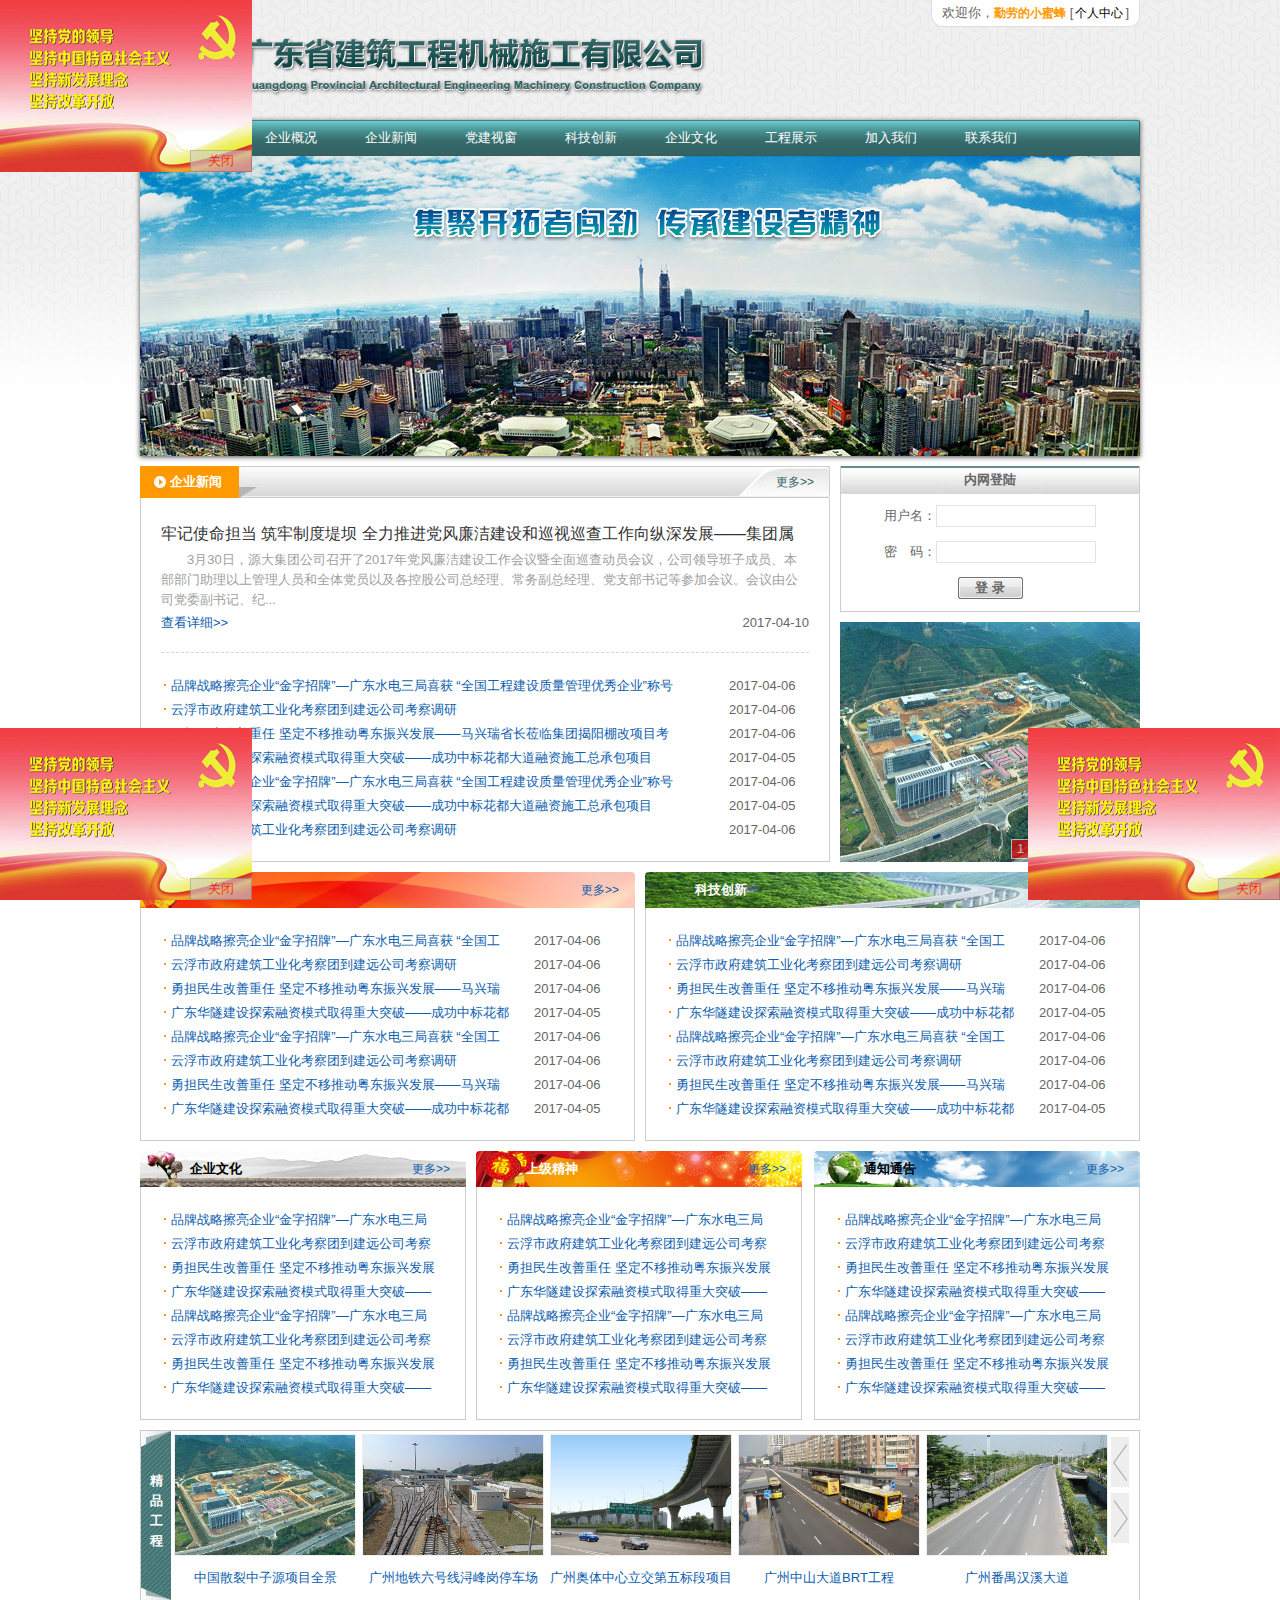
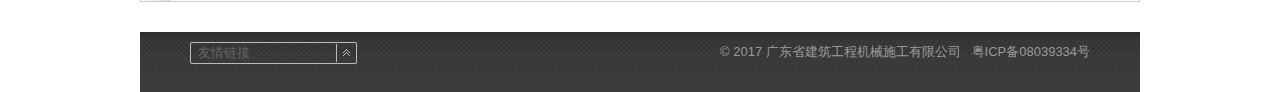
==== commit d952b029: "5" ====
--- a/index.html
+++ b/index.html
@@ -12,6 +12,7 @@
 <body>
     <div class="page_head">
         <div class="logo"><img src="img/logo.png" alt="" /></div>
+        <div class="links">欢迎你，<b>勤劳的小蜜蜂</b>&nbsp;[<a href="#">个人中心</a>]</div>
         <div class="clear"></div>
     </div>
 
@@ -20,19 +21,20 @@
             <li class="li01"><a href="javascript:void();" class="link01">首页</a></li>
             <li class="li01">
                 <a href="javascript:void();" class="link01">企业概况</a>
-                <!--<ul class="ul02">
-                    <li class="li02"><a href="javascript:void();" class="link02">二级导航01</a></li>
-                    <li class="li02"><a href="javascript:void();" class="link02">二级导航02</a></li>
+                <ul class="ul02">
+                    <li class="li02"><a href="javascript:void();" class="link02">企业简介</a></li>
+                    <li class="li02"><a href="javascript:void();" class="link02">组织架构</a></li>
                     <li class="li02">
-                        <a href="javascript:void();" class="link02">二级导航03</a>
+                        <a href="javascript:void();" class="link02">企业资质</a>
                         <ul class="ul03">
                             <li class="li03"><a href="javascript:void();" class="link03">三级导航01</a></li>
                             <li class="li03"><a href="javascript:void();" class="link03">三级导航02</a></li>
                             <li class="li03"><a href="javascript:void();" class="link03">三级导航03</a></li>
                         </ul>
                     </li>
-                    <li class="li02"><a href="javascript:void();" class="link02">二级导航04</a></li>
-                </ul>-->
+                    <li class="li02"><a href="javascript:void();" class="link02">联系我们</a></li>
+                    <li class="li02"><a href="javascript:void();" class="link02">公司荣誉</a></li>
+                </ul>
             </li>
             <li class="li01"><a href="javascript:void();" class="link01">企业新闻</a></li>
             <li class="li01"><a href="javascript:void();" class="link01">党建视窗</a></li>
@@ -328,9 +330,6 @@
         </div>
     </div>
 
-
-    <div id="floatimg"><a href="#"><img src="img/floatimg.jpg"/></a><div id="closead">关闭</div></div>
-
     <script type="text/javascript" src="js/jquery.min.js"></script>
     <script src="nivoslider/jquery.nivo.slider.js"></script>
     <script type="text/javascript" src="js/jquery.tinycarousel.js"></script>
@@ -339,5 +338,14 @@
     <script src="js/adfloat.js"></script>
     <script type="text/javascript" src="js/index.js"></script>
 
+    <script type="text/javascript">
+        //1浮动2左下3右下
+        adImg({ adtype: 1, adwidth: 252, adheight: 172, adtitle: 'test', adimgsrc: 'img/floatimg.jpg', adhref: 'https://wujunxing.github.io/gdjsnw/' })
+
+        adImg({ adtype: 2, adwidth: 252, adheight: 172, adtitle: 'test', adimgsrc: 'img/floatimg.jpg', adhref: 'https://wujunxing.github.io/gdjsnw/' })
+
+        adImg({ adtype: 3, adwidth: 252, adheight: 172, adtitle: 'test', adimgsrc: 'img/floatimg.jpg', adhref: 'https://wujunxing.github.io/gdjsnw/' })
+    </script>
+
 </body>
 </html>
--- a/css/style.css
+++ b/css/style.css
@@ -25,13 +25,16 @@
 .f_left20{float:left; margin-left:20px;}
 .f_left_2{float:left; margin-left:10px;}
 
-#floatimg {
-    z-index:100; left:2px;  position:absolute; top:43px;
-}
-#floatimg img{
-    width:252px; height:172px;
-}
-#closead{
+.floatad {
+    z-index:100; position:fixed; right:0px; bottom:0px;
+}
+.floatad a{
+    display:block; width:100%; height:100%; line-height:0;
+}
+.floatad img{
+    display:block; width:100%; height:100%;
+}
+.closead{
     position:absolute; right:0px; bottom:0px; width:60px; height:20px; background-color:#CCC; color:red;
     text-align:center; border:1px solid #999; line-height:20px; cursor:pointer;
     /* for IE */
@@ -40,6 +43,7 @@
     opacity:0.6;
 }
 
+
 .page_head{
     width:1000px; height:120px; margin:0 auto;
 }
@@ -56,8 +60,14 @@
 .page_head .links a,.page_head .links span{
     margin:0 2px; font-size:12px;
 }
+.page_head .links b{
+    color:#ff9900; font-size:12px;
+}
 .page_head .links a{
-    color:#9a9a9a;
+    color:#000;
+}
+.page_head .links a:hover{
+    color:#ff9900;
 }
 .page_head .links span{
     color:#aaa;
@@ -75,7 +85,7 @@
     background-color:#386c6c;
 }
 #nav .ul03{
-    display:none; position:absolute; left:110px; top:0px; z-index:101;
+    display:none; position:absolute; left:100px; top:0px; z-index:101;
     background-color:#4c8080;
 }
 #nav .li01{
@@ -88,24 +98,25 @@
     color:#ff9900; text-decoration:none; background-color:#336666;
 }
 #nav .li02{
-    display:block; height:30px; width:110px; position:relative;
+    display:block; height:30px; width:100px; position:relative;
 }
 #nav .link02{
-    display:block; height:30px; width:100px; padding-left:10px; overflow:hidden; color:#fff; font-size:12px; line-height:30px;
+    display:block; height:30px; width:90px; padding:0px 5px; text-align:center; overflow:hidden; color:#fff; font-size:12px; line-height:30px;
 }
 #nav .link02:hover{
-    background-color:#4c8080;
+    background-color:#4c8080; text-decoration:none;
 }
 #nav .link02_hover{
-    background-color:#4c8080;
+    background-color:#4c8080; text-decoration:none;
 }
 #nav .li03{
-    display:block; width:110px; height:30px;
+    display:block; width:100px; height:30px;
 }
 #nav .link03{
-    display:block; width:100px; height:30px; padding-left:10px; overflow:hidden; color:#fff; font-size:12px; line-height:30px;
+    display:block; width:90px; height:30px; padding:0px 5px; text-align:center; overflow:hidden; color:#fff; font-size:12px; line-height:30px;
 }
 #nav .link03:hover{
+    text-decoration:none;
 }
 
 .page_footer{
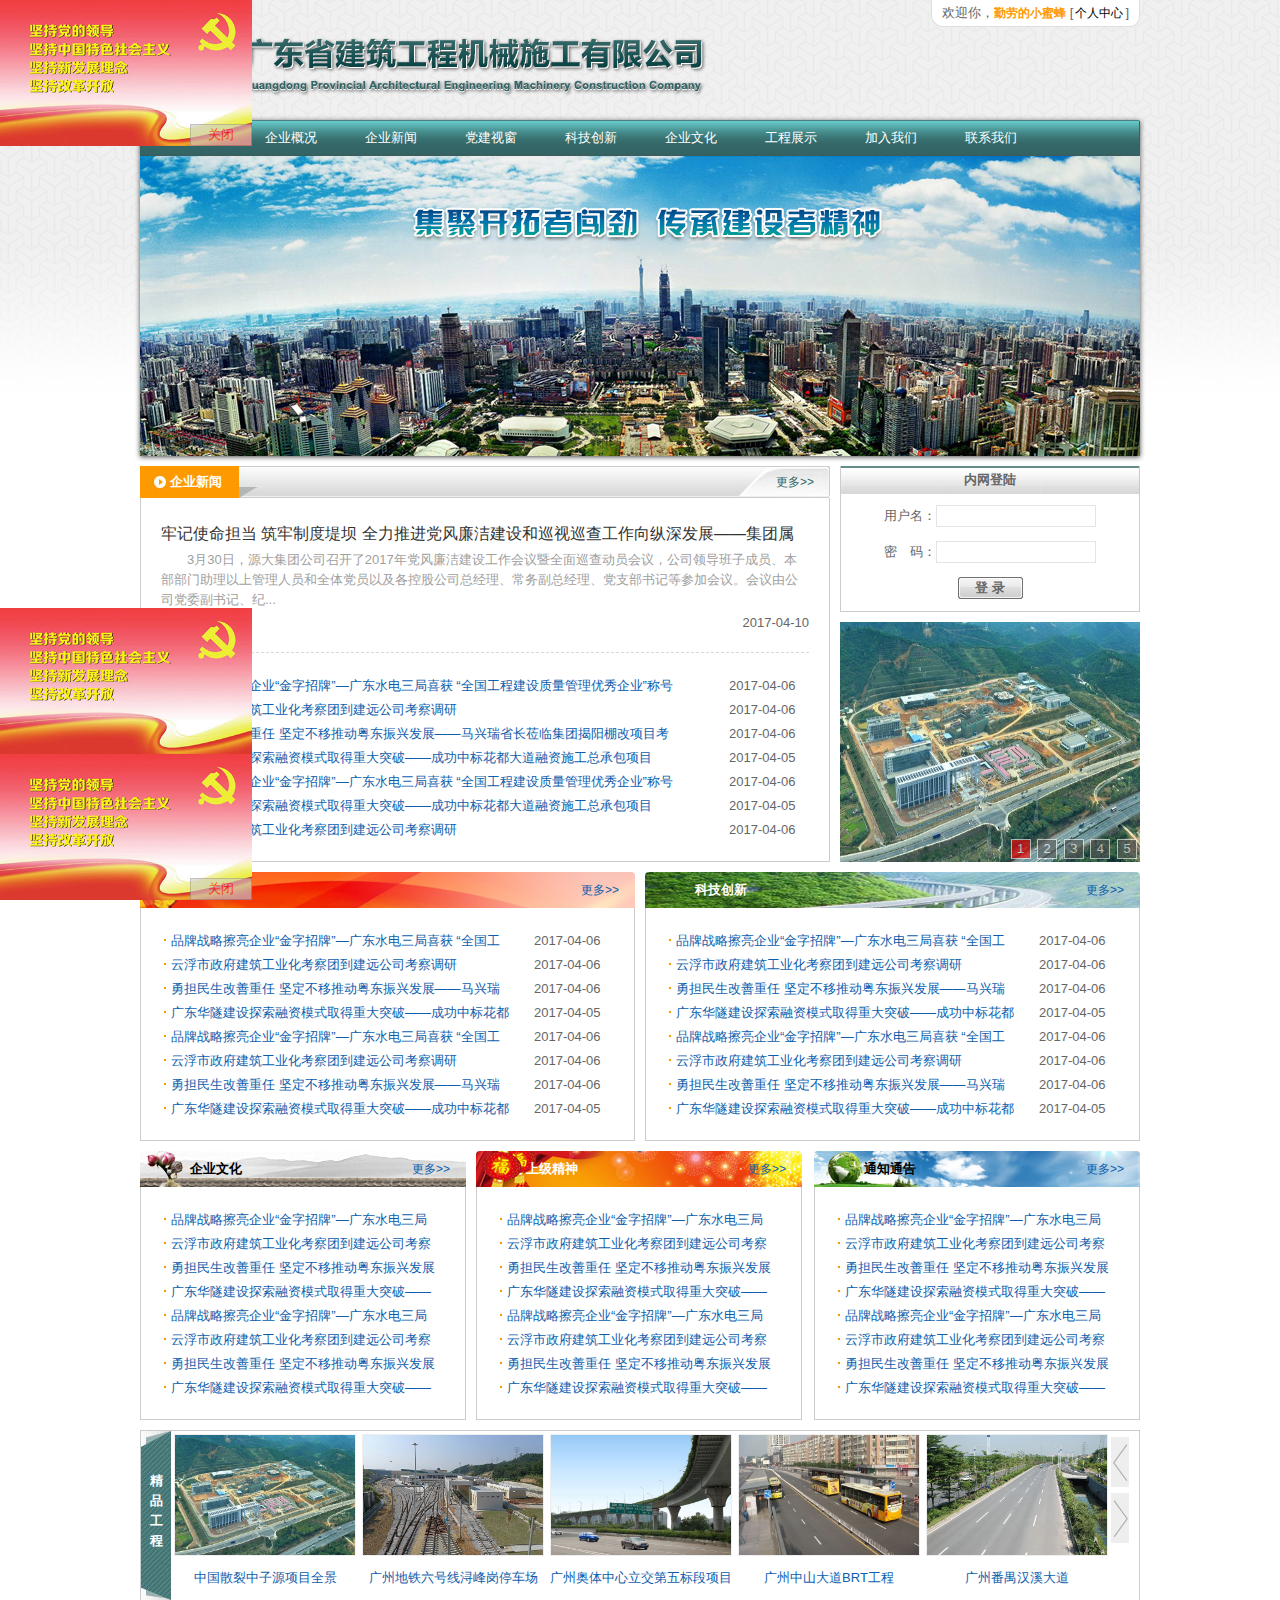
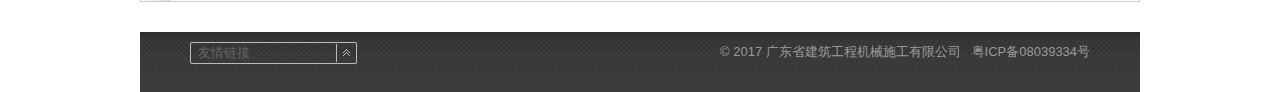
==== commit 13979df9: "fixed" ====
--- a/index.html
+++ b/index.html
@@ -340,11 +340,11 @@
 
     <script type="text/javascript">
         //1浮动2左下3右下
-        adImg({ adtype: 1, adwidth: 252, adheight: 172, adtitle: 'test', adimgsrc: 'img/floatimg.jpg', adhref: 'https://wujunxing.github.io/gdjsnw/' })
-
-        adImg({ adtype: 2, adwidth: 252, adheight: 172, adtitle: 'test', adimgsrc: 'img/floatimg.jpg', adhref: 'https://wujunxing.github.io/gdjsnw/' })
-
-        adImg({ adtype: 3, adwidth: 252, adheight: 172, adtitle: 'test', adimgsrc: 'img/floatimg.jpg', adhref: 'https://wujunxing.github.io/gdjsnw/' })
+        adImg({ adtype: 1, adtitle: 'test', adimgsrc: 'img/floatimg.jpg', adhref: 'https://wujunxing.github.io/gdjsnw/' })
+
+        adImg({ adtype: 2, adtitle: 'test', adimgsrc: 'img/floatimg.jpg', adhref: 'https://wujunxing.github.io/gdjsnw/' })
+
+        adImg({ adtype: 2, adtitle: 'test', adimgsrc: 'img/floatimg.jpg', adhref: 'https://wujunxing.github.io/gdjsnw/' })
     </script>
 
 </body>
--- a/css/style.css
+++ b/css/style.css
@@ -26,13 +26,19 @@
 .f_left_2{float:left; margin-left:10px;}
 
 .floatad {
-    z-index:100; position:fixed; right:0px; bottom:0px;
+    z-index:100; position:absolute;
 }
 .floatad a{
-    display:block; width:100%; height:100%; line-height:0;
+    display:block; width:252px; height:auto; line-height:0; cursor:pointer;
 }
 .floatad img{
-    display:block; width:100%; height:100%;
+    display:block; width:252px; height:auto; cursor:pointer;
+}
+.floattype02{
+    position:fixed; left:0px; bottom:0px;
+}
+.floattype03{
+    position:fixed; right:0px; bottom:0px;
 }
 .closead{
     position:absolute; right:0px; bottom:0px; width:60px; height:20px; background-color:#CCC; color:red;
@@ -564,4 +570,8 @@
 }
 .newscontent .textcontent{
     margin-top:30px;
+}
+.textcontent img{
+    max-width: 660px;  
+    _width:expression(this.scrollWidth > 660 ? "660px" : "auto"); /* sets max-width for IE6 */ 
 }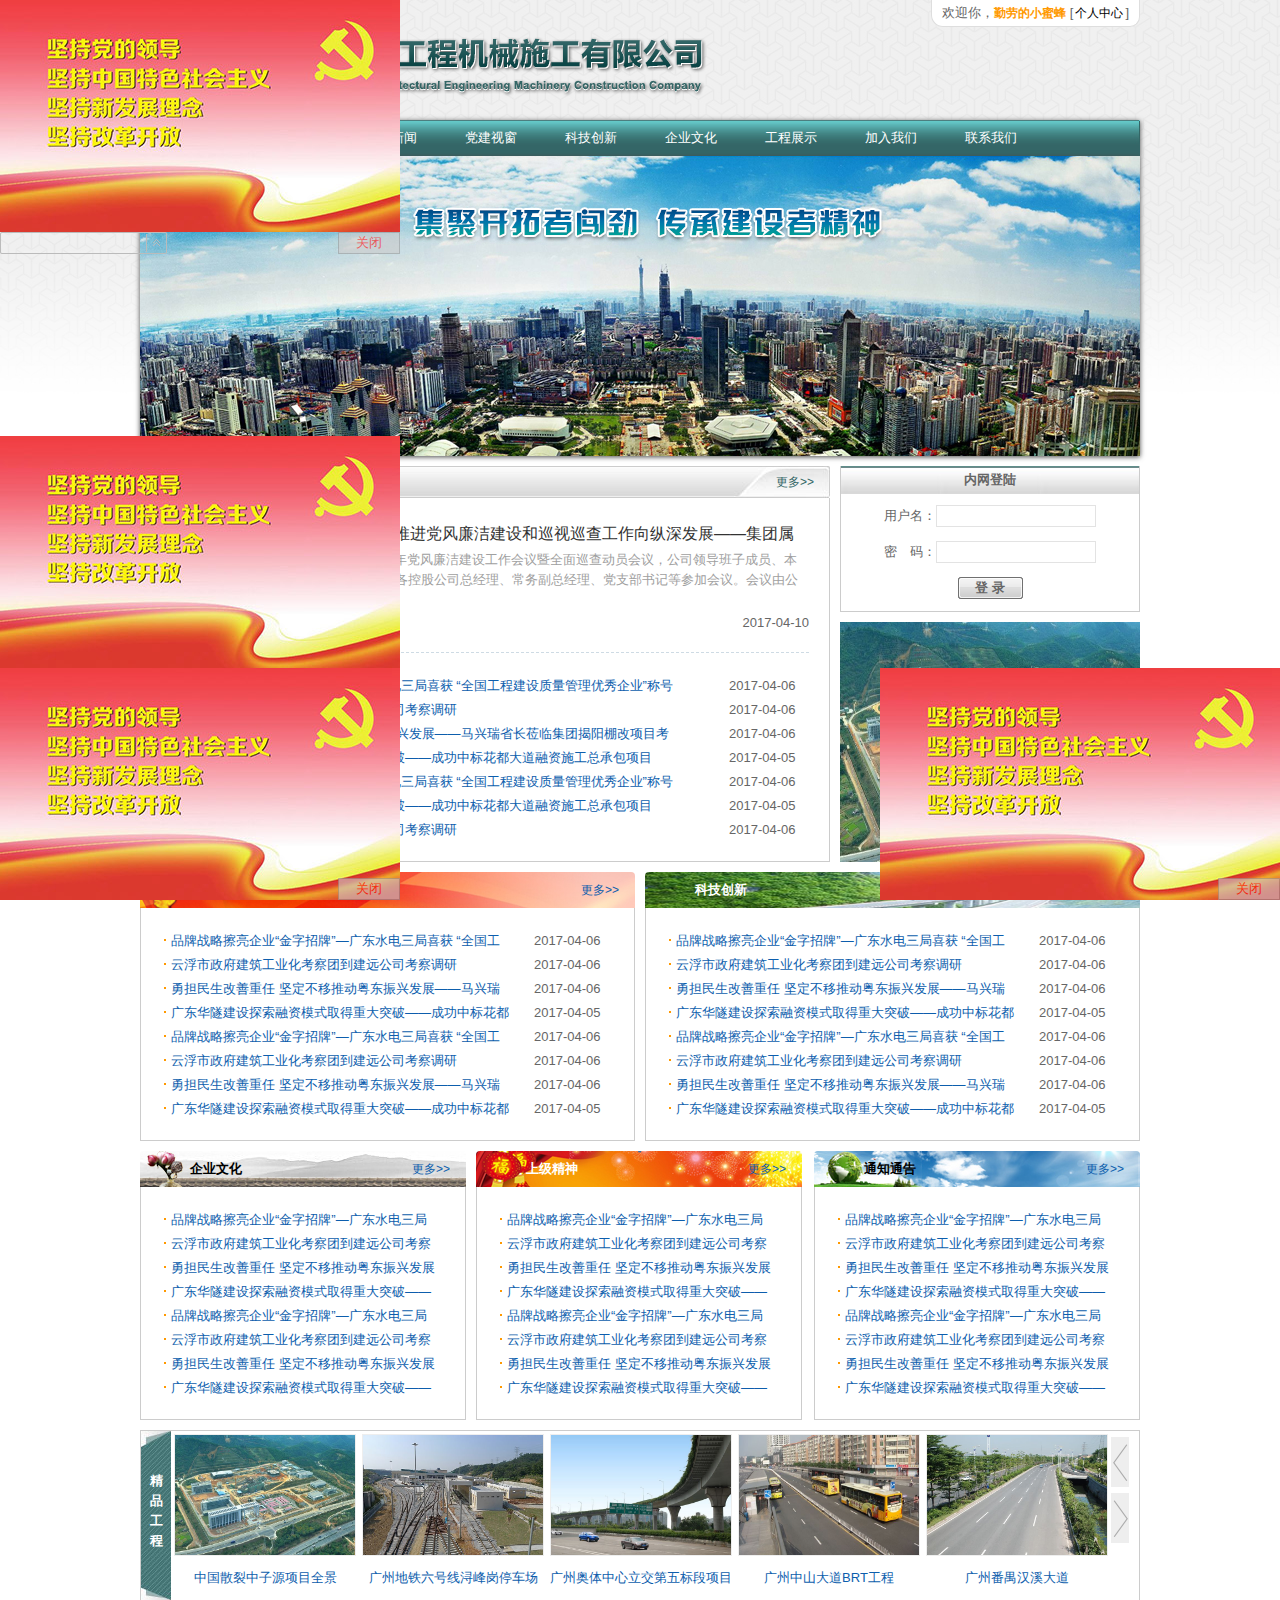
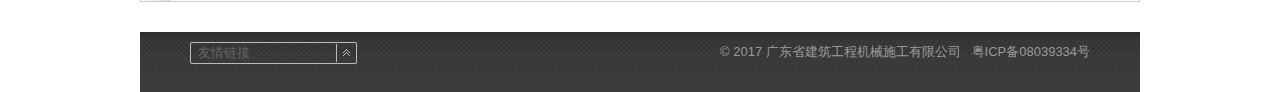
==== commit d5b4273b: "wtf" ====
--- a/index.html
+++ b/index.html
@@ -3,13 +3,14 @@
 <head>
     <title></title>
 	<meta charset="utf-8" />
+    <meta http-equiv="X-UA-Compatible" content="IE=8,chrome=1">
     <link href="css/normalize.css" rel="stylesheet" />
     <link href="css/style.css" rel="stylesheet" />
 
     <link href="nivoslider/nivo-slider.css" rel="stylesheet" />
     <link href="nivoslider/themes/default/default.css" rel="stylesheet" />
 </head>
-<body>
+<body style="position:relative;">
     <div class="page_head">
         <div class="logo"><img src="img/logo.png" alt="" /></div>
         <div class="links">欢迎你，<b>勤劳的小蜜蜂</b>&nbsp;[<a href="#">个人中心</a>]</div>
@@ -345,6 +346,10 @@
         adImg({ adtype: 2, adtitle: 'test', adimgsrc: 'img/floatimg.jpg', adhref: 'https://wujunxing.github.io/gdjsnw/' })
 
         adImg({ adtype: 2, adtitle: 'test', adimgsrc: 'img/floatimg.jpg', adhref: 'https://wujunxing.github.io/gdjsnw/' })
+
+        adImg({ adtype: 1, adtitle: 'test', adimgsrc: 'img/footerlinks.png', adhref: 'https://wujunxing.github.io/gdjsnw/' })
+
+        adImg({ adtype: 3, adtitle: 'test', adimgsrc: 'img/floatimg.jpg', adhref: 'https://wujunxing.github.io/gdjsnw/' })
     </script>
 
 </body>
--- a/css/style.css
+++ b/css/style.css
@@ -29,10 +29,13 @@
     z-index:100; position:absolute;
 }
 .floatad a{
-    display:block; width:252px; height:auto; line-height:0; cursor:pointer;
+    display:block; height:auto; line-height:0; cursor:pointer;
 }
 .floatad img{
-    display:block; width:252px; height:auto; cursor:pointer;
+    display:block; height:auto; cursor:pointer;
+}
+.floattype01{
+    position:fixed; left:0px; bottom:0px;
 }
 .floattype02{
     position:fixed; left:0px; bottom:0px;
@@ -80,7 +83,7 @@
 }
 
 .page_nav{
-    width:1000px; height:36px; margin:0 auto; background-color:#336666;
+    width:1000px; height:36px; margin:0 auto; background-color:#336666; z-index:99;
     background-image:url(../img/nav.jpg); box-shadow:0px 1px 5px 0px #4a4a4a;
 }
 #nav{
@@ -519,7 +522,7 @@
     color:#ff9900;
 }
 .newslist .n_content{
-    height:43px;
+    height:40px;
     margin-top:5px;
     overflow:hidden;
     cursor:pointer;
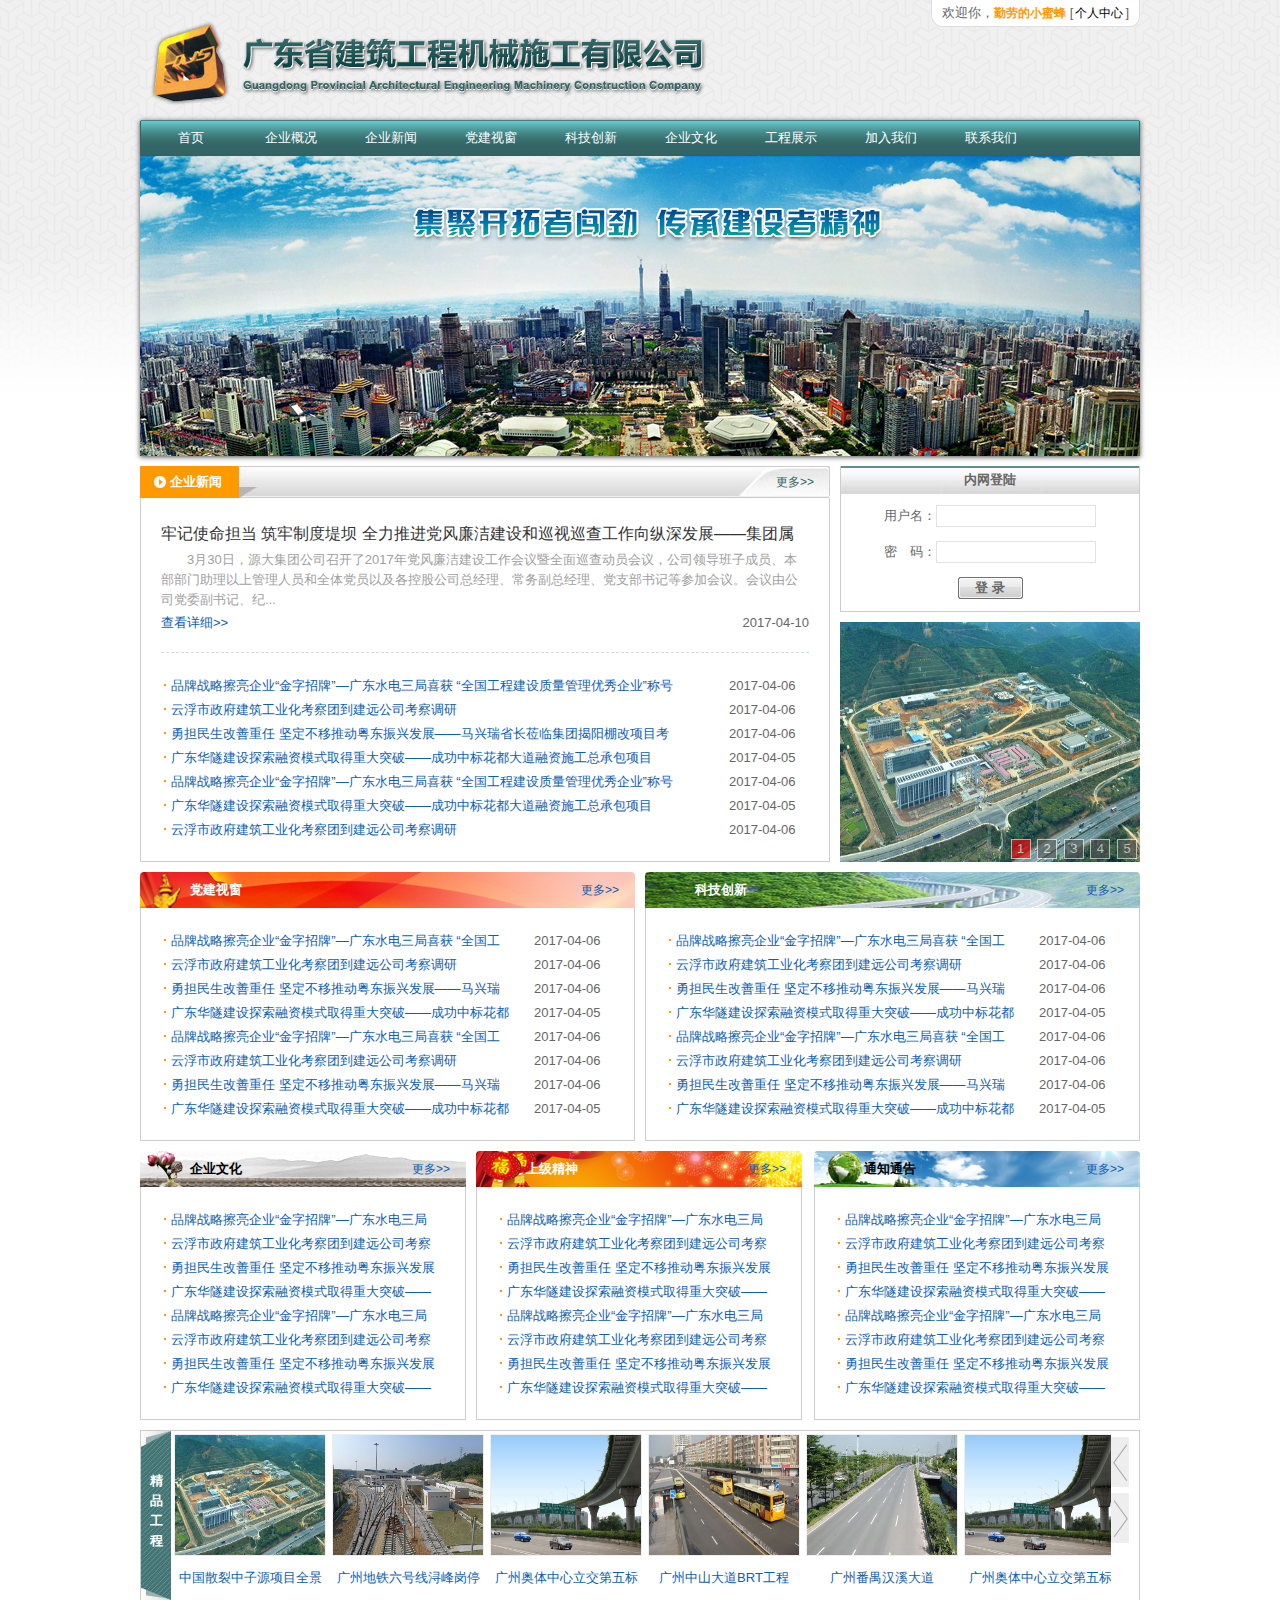
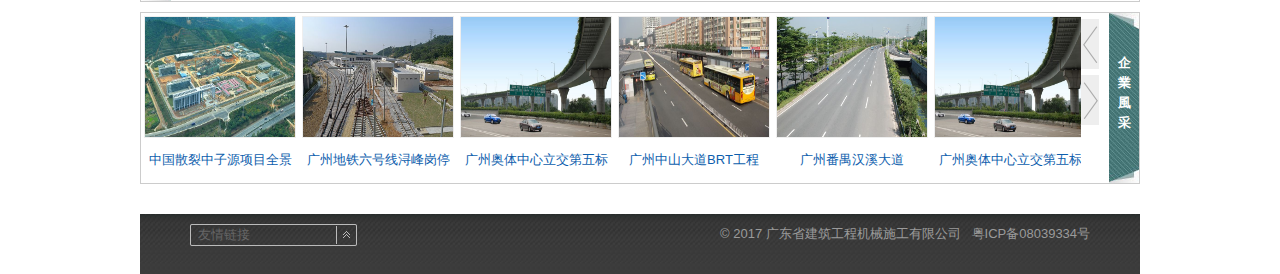
==== commit ff4bf240: "shit" ====
--- a/index.html
+++ b/index.html
@@ -253,6 +253,7 @@
                     <li><a href="javascript:void();"><img src="Upload/p3.jpg" alt=""><span>广州奥体中心立交第五标段项目</span></a></li>
                     <li><a href="javascript:void();"><img src="Upload/p4.jpg" alt=""><span>广州中山大道BRT工程</span></a></li>
                     <li><a href="javascript:void();"><img src="Upload/p6.jpg" alt=""><span>广州番禺汉溪大道</span></a></li>
+                    <li><a href="javascript:void();"><img src="Upload/p3.jpg" alt=""><span>广州奥体中心立交第五标段项目</span></a></li>
                 </ul>
             </div>
             <div class="product_btn">
@@ -260,6 +261,30 @@
                 <a class="buttons next" href="javascript:void();"></a>
             </div>
             <div class="clear"></div>
+        </div>
+        <div class="clear"></div>
+    </div>
+
+    <div id="index_project" class="wdiv10">
+        <div id="product_carousel2">
+            <div class="viewport">
+                <ul class="overview">
+                    <li><a href="javascript:void();"><img src="Upload/p1.jpg" alt=""><span>中国散裂中子源项目全景</span></a></li>
+                    <li><a href="javascript:void();"><img src="Upload/p2.jpg" alt=""><span>广州地铁六号线浔峰岗停车场</span></a></li>
+                    <li><a href="javascript:void();"><img src="Upload/p3.jpg" alt=""><span>广州奥体中心立交第五标段项目</span></a></li>
+                    <li><a href="javascript:void();"><img src="Upload/p4.jpg" alt=""><span>广州中山大道BRT工程</span></a></li>
+                    <li><a href="javascript:void();"><img src="Upload/p6.jpg" alt=""><span>广州番禺汉溪大道</span></a></li>
+                    <li><a href="javascript:void();"><img src="Upload/p3.jpg" alt=""><span>广州奥体中心立交第五标段项目</span></a></li>
+                </ul>
+            </div>
+            <div class="product_btn">
+                <a class="buttons prev" href="javascript:void();"></a>
+                <a class="buttons next" href="javascript:void();"></a>
+            </div>
+            <div class="clear"></div>
+        </div>
+        <div class="more2">
+            <a href="javascript:void();">企業風采</a>
         </div>
         <div class="clear"></div>
     </div>
@@ -337,9 +362,9 @@
     <script type="text/javascript" src="js/fun.js"></script>
 
     <script src="js/adfloat.js"></script>
-    <script type="text/javascript" src="js/index.js"></script>
-
-    <script type="text/javascript">
+    <script type="text/javascript" src="js/waiwang.index.js"></script>
+
+    <!--<script type="text/javascript">
         //1浮动2左下3右下
         adImg({ adtype: 1, adtitle: 'test', adimgsrc: 'img/floatimg.jpg', adhref: 'https://wujunxing.github.io/gdjsnw/' })
 
@@ -350,7 +375,7 @@
         adImg({ adtype: 1, adtitle: 'test', adimgsrc: 'img/footerlinks.png', adhref: 'https://wujunxing.github.io/gdjsnw/' })
 
         adImg({ adtype: 3, adtitle: 'test', adimgsrc: 'img/floatimg.jpg', adhref: 'https://wujunxing.github.io/gdjsnw/' })
-    </script>
+    </script>-->
 
 </body>
 </html>
--- a/css/style.css
+++ b/css/style.css
@@ -364,9 +364,18 @@
     background-image:url(../img/iproject.jpg);
     background-position:right center; background-repeat:no-repeat;
 }
+#index_project .more2{
+    float:left; width:30px; height:170px;
+    background-image:url(../img/iproject2.jpg);
+    background-position:right center; background-repeat:no-repeat;
+}
 #index_project .more a{
     display:block; width:20px; padding:0px 5px; margin-top:40px; color:#fff; line-height:20px; text-align:center; font-weight:bold;
 }
+#index_project .more2 a{
+    display:block; width:20px; padding:0px 5px; margin-top:40px; color:#fff; line-height:20px; text-align:center; font-weight:bold;
+}
+
 #product_carousel{
     float:left; width:968px; overflow:hidden;
 }
@@ -377,10 +386,10 @@
         position:absolute; left:0px; top:0px;
     }
     #product_carousel .overview li{
-        display:block; width:182px; height:160px; padding:3px;overflow:hidden; float:left; text-align:center;
+        display:block; width:152px; height:160px; padding:3px;overflow:hidden; float:left; text-align:center;
     }
     #product_carousel .overview li img{
-        width:180px; height:120px; border:1px solid #eee; cursor:pointer;
+        width:150px; height:120px; border:1px solid #eee; cursor:pointer;
     }
     #product_carousel .product_btn {
         float:left; width:18px; margin-top:6px;
@@ -397,6 +406,39 @@
         background-image:url(../img/icon_next.png); background-position:center center; background-repeat:no-repeat;
     }
         #product_carousel .product_btn .next:hover{
+            background-image:url(../img/icon_next_on.png);
+        }
+
+#product_carousel2{
+    float:left; width:968px; overflow:hidden;
+}
+    #product_carousel2 .viewport {
+        float:left; position:relative; width:940px; height:170px; overflow:hidden;
+    }
+    #product_carousel2 .overview{
+        position:absolute; left:0px; top:0px;
+    }
+    #product_carousel2 .overview li{
+        display:block; width:152px; height:160px; padding:3px;overflow:hidden; float:left; text-align:center;
+    }
+    #product_carousel2 .overview li img{
+        width:150px; height:120px; border:1px solid #eee; cursor:pointer;
+    }
+    #product_carousel2 .product_btn {
+        float:left; width:18px; margin-top:6px;
+    }
+    #product_carousel2 .product_btn .prev{
+        display:block; width:18px; height:50px; background-color:#eee;
+        background-image:url(../img/icon_prev.png); background-position:center center; background-repeat:no-repeat;
+    }
+        #product_carousel2 .product_btn .prev:hover {
+            background-image:url(../img/icon_prev_on.png);
+        }
+    #product_carousel2 .product_btn .next{
+        display:block; width:18px; height:50px; background-color:#eee; margin-top:6px;
+        background-image:url(../img/icon_next.png); background-position:center center; background-repeat:no-repeat;
+    }
+        #product_carousel2 .product_btn .next:hover{
             background-image:url(../img/icon_next_on.png);
         }
 
@@ -475,7 +517,7 @@
 }
 .inner_project_content .item{
     width:240px; margin-right:10px; float:left; border:1px solid #ccc; padding:1px;
-    height:196px; overflow:hidden; margin-bottom:20px;
+    height:216px; overflow:hidden; margin-bottom:20px;
 }
 .inner_project_content .cover01{
     width:240px; height:160px;
@@ -484,7 +526,7 @@
     width:240px; height:160px; cursor:pointer;
 }
 .inner_project_content .title01{
-    padding:8px; line-height:18px; text-align:center; height:18px; overflow:hidden;
+    padding:8px; padding-bottom:0px; text-align:center; line-height:18px; height:36px; overflow:hidden;
 }
 
 .paging{height:50px; padding-top:15px; line-height:50px; text-align:center; overflow:hidden;} 
